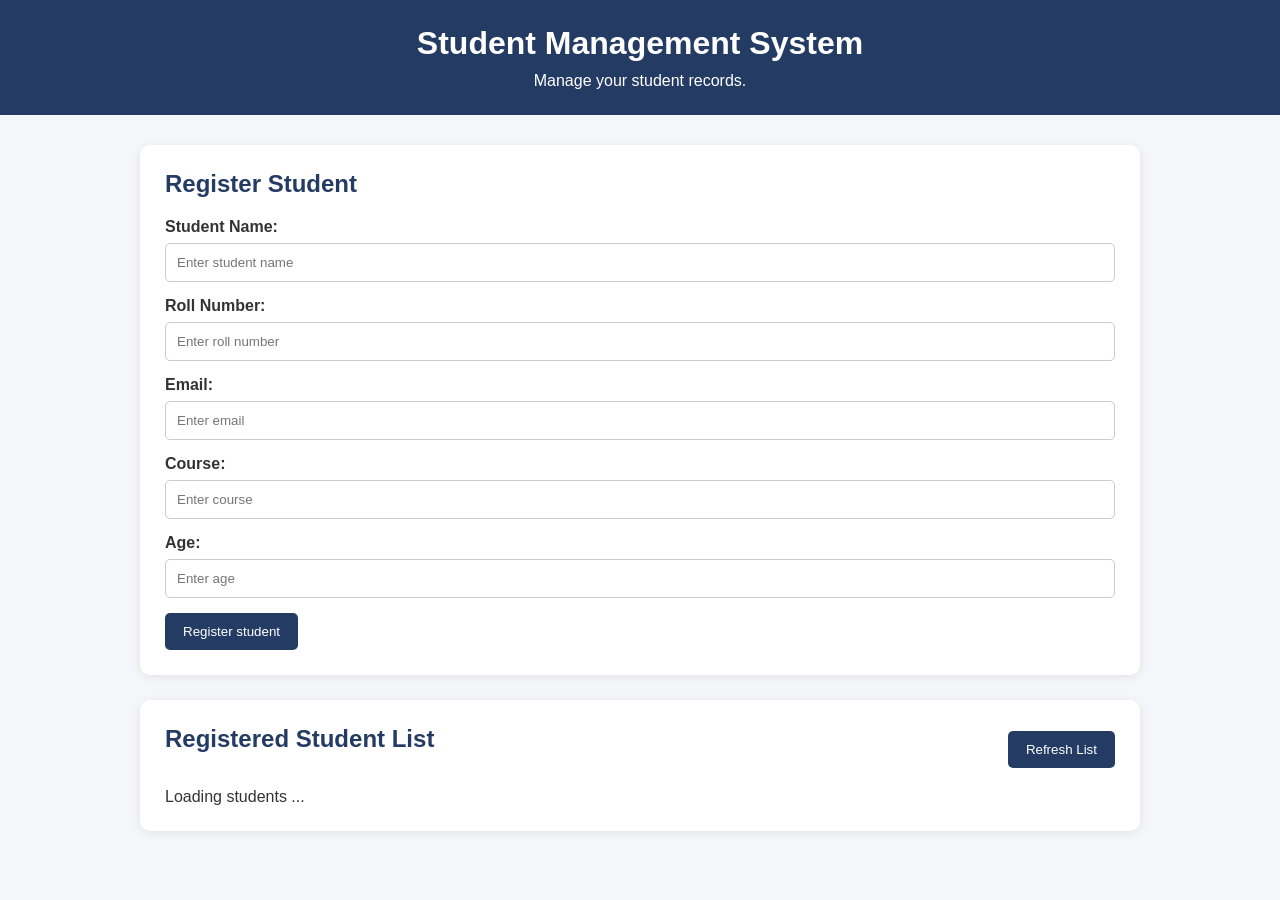
==== frontend/index.html @ 11e8327b "prepare student management system for deployment" ====
<!DOCTYPE html>
<html lang="en">
<head>
    <meta charset="UTF-8">

    <meta name="viewport" 
          content="width=device-width, initial-scale=1.0">

    <title>Student Management System</title>

    <link rel="stylesheet" href="style.css">
</head>

<body>
    <header>
        <h1>Student Management System</h1>
        <p>Manage your student records.</p>
    </header>
    <main>
        <!--Registration Form  -->
        <section class="form-section">
            <h2>Register Student</h2>
            <form id="studentnForm">
                <div class="form-group">
                    <label for="name"> Student Name:</label>

                    <input type="text" id="name" placeholder="Enter student name" name="name" required>
                </div>
                <div class="form-group">
                    <label for="roll_number">Roll Number:</label>
                    <input type="text" id="roll_number" placeholder="Enter roll number" name="roll_number" required>
                </div>
                <div class="form-group">
                    <label for="email">Email:</label>
                    <input type="email" id="email" placeholder="Enter email" name="email" required>
                </div>

                <div class="form-group">
                    <label for="course">Course:</label>
                    <input type="text" id="course" placeholder="Enter course" name="course" required>
                </div>
                <div class="form-group">
                    <label for="age">Age:</label>
                    <input type="number" id="age" placeholder="Enter age" min="1" required>
                </div>
                <button type="submit">Register student</button>
                
            </form>
            <p id="Message"></p>
        </section>
        <!--Student List  -->
        <section class="list-section">
           <div class="list-heading">
            <h2> Registered Student List</h2>
            <button id="refreshButton">Refresh List</button>

           </div>
           <div id="studentlist">
            <div id="loadingMessage">Loading students ...</p>
                </div>
                </section>
                </main>
                <script src="script.js"></script>
        </body>
</html>
---- frontend/style.css ----
* {
    margin: 0;
    padding: 0;
    box-sizing: border-box;
}

body {
    font-family: Arial, sans-serif;
    background-color: #f4f6f9;
    color: #333;
}

header {
    background-color: #243b64;
    color: white;
    text-align: center;
    padding: 25px;
}

header h1 {
    margin-bottom: 10px;
}

main {
    width: 90%;
    max-width: 1000px;
    margin: 30px auto;
}

.form-section,
.list-section {
    background-color: white;
    padding: 25px;
    margin-bottom: 25px;
    border-radius: 10px;
    box-shadow: 0 2px 10px rgba(0, 0, 0, 0.08);
}

h2 {
    margin-bottom: 20px;
    color: #243b64;
}

.form-group {
    margin-bottom: 15px;
}

label {
    display: block;
    margin-bottom: 7px;
    font-weight: bold;
}

input {
    width: 100%;
    padding: 11px;
    border: 1px solid #ccc;
    border-radius: 5px;
}

button {
    background-color: #243b64;
    color: white;
    padding: 11px 18px;
    border: none;
    border-radius: 5px;
    cursor: pointer;
}

button:hover {
    background-color: #38598c;
}

.list-heading {
    display: flex;
    justify-content: space-between;
    align-items: center;
    gap: 12px;
    margin-bottom: 15px;
}

.student-card {
    border: 1px solid #ddd;
    padding: 15px;
    margin-bottom: 12px;
    border-radius: 7px;
}

.student-card h3 {
    color: #243b64;
    margin-bottom: 8px;
}

.student-card p {
    margin: 5px 0;
}

.delete-button {
    background-color: #d93025;
    margin-top: 10px;
}

.delete-button:hover {
    background-color: #a91e16;
}

#message {
    margin-top: 15px;
}

@media (max-width: 600px) {

    main {
        width: 95%;
    }

    .list-heading {
        align-items: flex-start;
        flex-direction: column;
    }

}
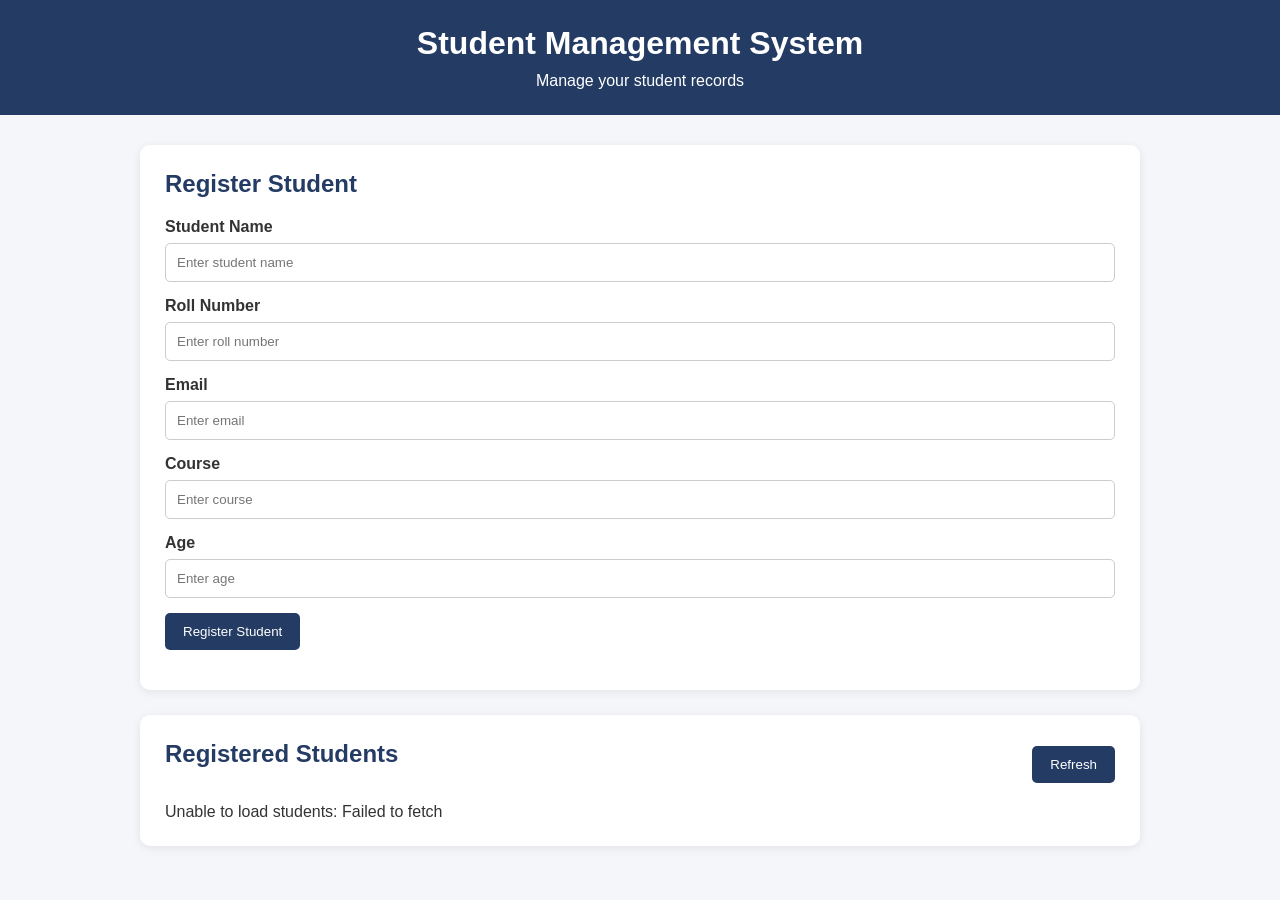
==== commit 38659d11: "changed settings for render deployment" ====
--- a/frontend/index.html
+++ b/frontend/index.html
@@ -1,9 +1,10 @@
 <!DOCTYPE html>
 <html lang="en">
+
 <head>
     <meta charset="UTF-8">
 
-    <meta name="viewport" 
+    <meta name="viewport"
           content="width=device-width, initial-scale=1.0">
 
     <title>Student Management System</title>
@@ -12,54 +13,130 @@
 </head>
 
 <body>
+
     <header>
         <h1>Student Management System</h1>
-        <p>Manage your student records.</p>
+        <p>Manage your student records</p>
     </header>
+
     <main>
-        <!--Registration Form  -->
+
+        <!-- Registration Form -->
+
         <section class="form-section">
+
             <h2>Register Student</h2>
-            <form id="studentnForm">
+
+            <form id="studentForm">
+
                 <div class="form-group">
-                    <label for="name"> Student Name:</label>
 
-                    <input type="text" id="name" placeholder="Enter student name" name="name" required>
-                </div>
-                <div class="form-group">
-                    <label for="roll_number">Roll Number:</label>
-                    <input type="text" id="roll_number" placeholder="Enter roll number" name="roll_number" required>
-                </div>
-                <div class="form-group">
-                    <label for="email">Email:</label>
-                    <input type="email" id="email" placeholder="Enter email" name="email" required>
+                    <label for="name">Student Name</label>
+
+                    <input
+                        type="text"
+                        id="name"
+                        placeholder="Enter student name"
+                        required
+                    >
+
                 </div>
 
                 <div class="form-group">
-                    <label for="course">Course:</label>
-                    <input type="text" id="course" placeholder="Enter course" name="course" required>
+
+                    <label for="roll_number">Roll Number</label>
+
+                    <input
+                        type="text"
+                        id="roll_number"
+                        placeholder="Enter roll number"
+                        required
+                    >
+
                 </div>
+
                 <div class="form-group">
-                    <label for="age">Age:</label>
-                    <input type="number" id="age" placeholder="Enter age" min="1" required>
+
+                    <label for="email">Email</label>
+
+                    <input
+                        type="email"
+                        id="email"
+                        placeholder="Enter email"
+                        required
+                    >
+
                 </div>
-                <button type="submit">Register student</button>
-                
+
+                <div class="form-group">
+
+                    <label for="course">Course</label>
+
+                    <input
+                        type="text"
+                        id="course"
+                        placeholder="Enter course"
+                        required
+                    >
+
+                </div>
+
+                </div>
+
+                <div class="form-group">
+
+                    <label for="age">Age</label>
+
+                    <input
+                        type="number"
+                        id="age"
+                        placeholder="Enter age"
+                        min="1"
+                        required
+                    >
+
+                </div>
+
+                <button type="submit">
+                    Register Student
+                </button>
+
             </form>
-            <p id="Message"></p>
+
+            <p id="message"></p>
+
         </section>
-        <!--Student List  -->
+
+
+        <!-- Student List -->
+
         <section class="list-section">
-           <div class="list-heading">
-            <h2> Registered Student List</h2>
-            <button id="refreshButton">Refresh List</button>
 
-           </div>
-           <div id="studentlist">
-            <div id="loadingMessage">Loading students ...</p>
-                </div>
-                </section>
-                </main>
-                <script src="script.js"></script>
-        </body>
+            <div class="list-heading">
+
+                <h2>Registered Students</h2>
+
+                <button
+                    type="button"
+                    id="refreshButton"
+                >
+                    Refresh
+                </button>
+
+            </div>
+
+            <div id="studentList">
+
+                <p>Loading students...</p>
+
+            </div>
+
+        </section>
+
+    </main>
+
+    <script src="script.js"></script>
+
+</body>
+
 </html>
